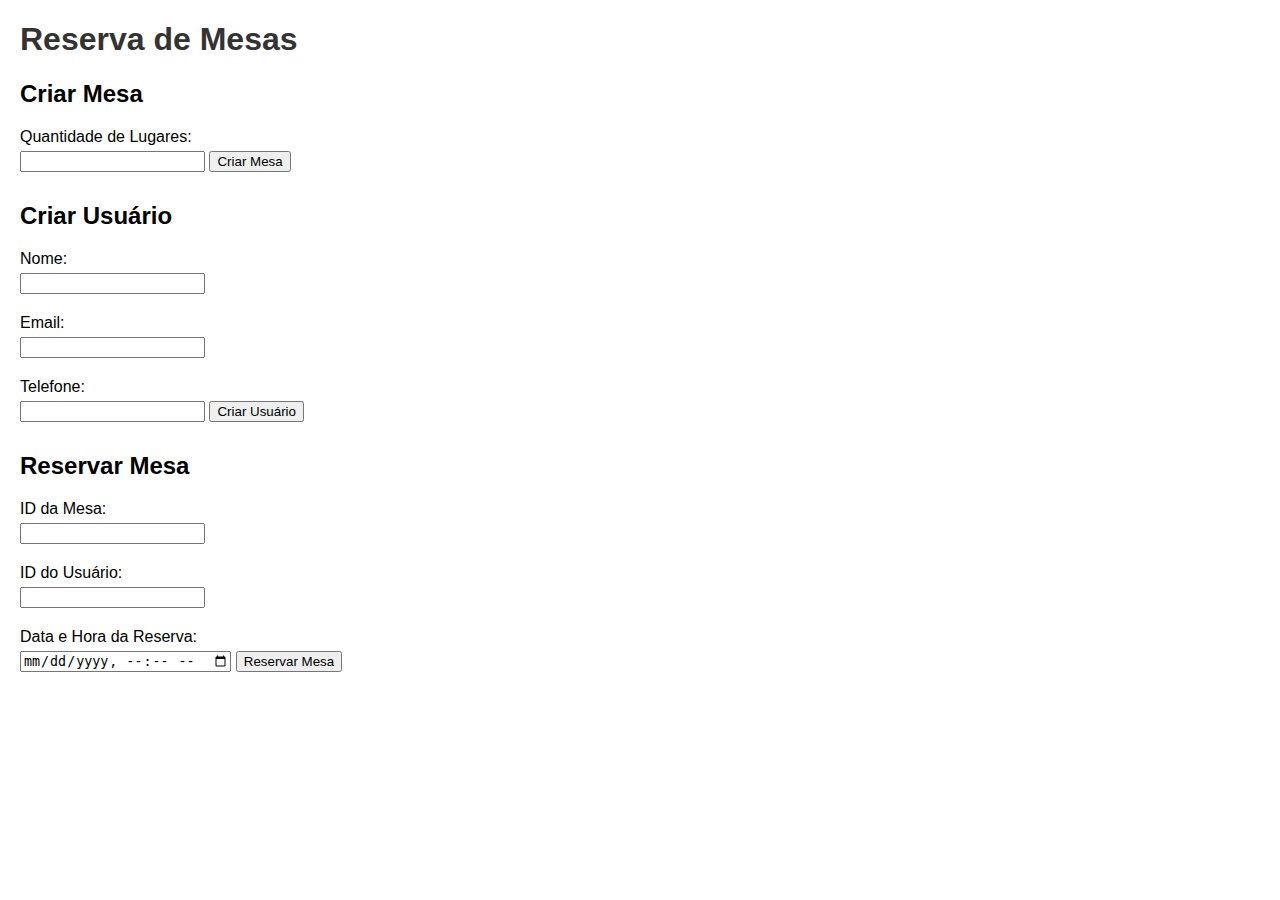
==== frontend/index.html @ 82121814 "FRONTEND version 1.0" ====
<!DOCTYPE html>
<html lang="pt-BR">
<head>
    <meta charset="UTF-8">
    <meta name="viewport" content="width=device-width, initial-scale=1.0">
    <title>Reserva de Mesas</title>
    <link rel="stylesheet" href="style.css">
</head>
<body>
<h1>Reserva de Mesas</h1>

<h2>Criar Mesa</h2>
<form id="mesaForm">
    <label for="quantidadeDeLugares">Quantidade de Lugares:</label>
    <input type="number" id="quantidadeDeLugares" required>
    <button type="submit">Criar Mesa</button>
</form>

<h2>Criar Usuário</h2>
<form id="usuarioForm">
    <label for="nome">Nome:</label>
    <input type="text" id="nome" required>
    <label for="email">Email:</label>
    <input type="email" id="email" required>
    <label for="telefone">Telefone:</label>
    <input type="text" id="telefone" required>
    <button type="submit">Criar Usuário</button>
</form>

<h2>Reservar Mesa</h2>
<form id="reservaForm">
    <label for="mesaId">ID da Mesa:</label>
    <input type="number" id="mesaId" required>
    <label for="usuarioId">ID do Usuário:</label>
    <input type="number" id="usuarioId" required>
    <label for="dataReserva">Data e Hora da Reserva:</label>
    <input type="datetime-local" id="dataReserva" required>
    <button type="submit">Reservar Mesa</button>
</form>

<script src="script.js"></script>
</body>
</html>
---- frontend/style.css ----
body {
    font-family: Arial, sans-serif;
    margin: 20px;
}

h1 {
    color: #333;
}

form {
    margin-bottom: 20px;
}

label {
    display: block;
    margin-top: 10px;
}

input {
    margin-top: 5px;
    margin-bottom: 10px;
}
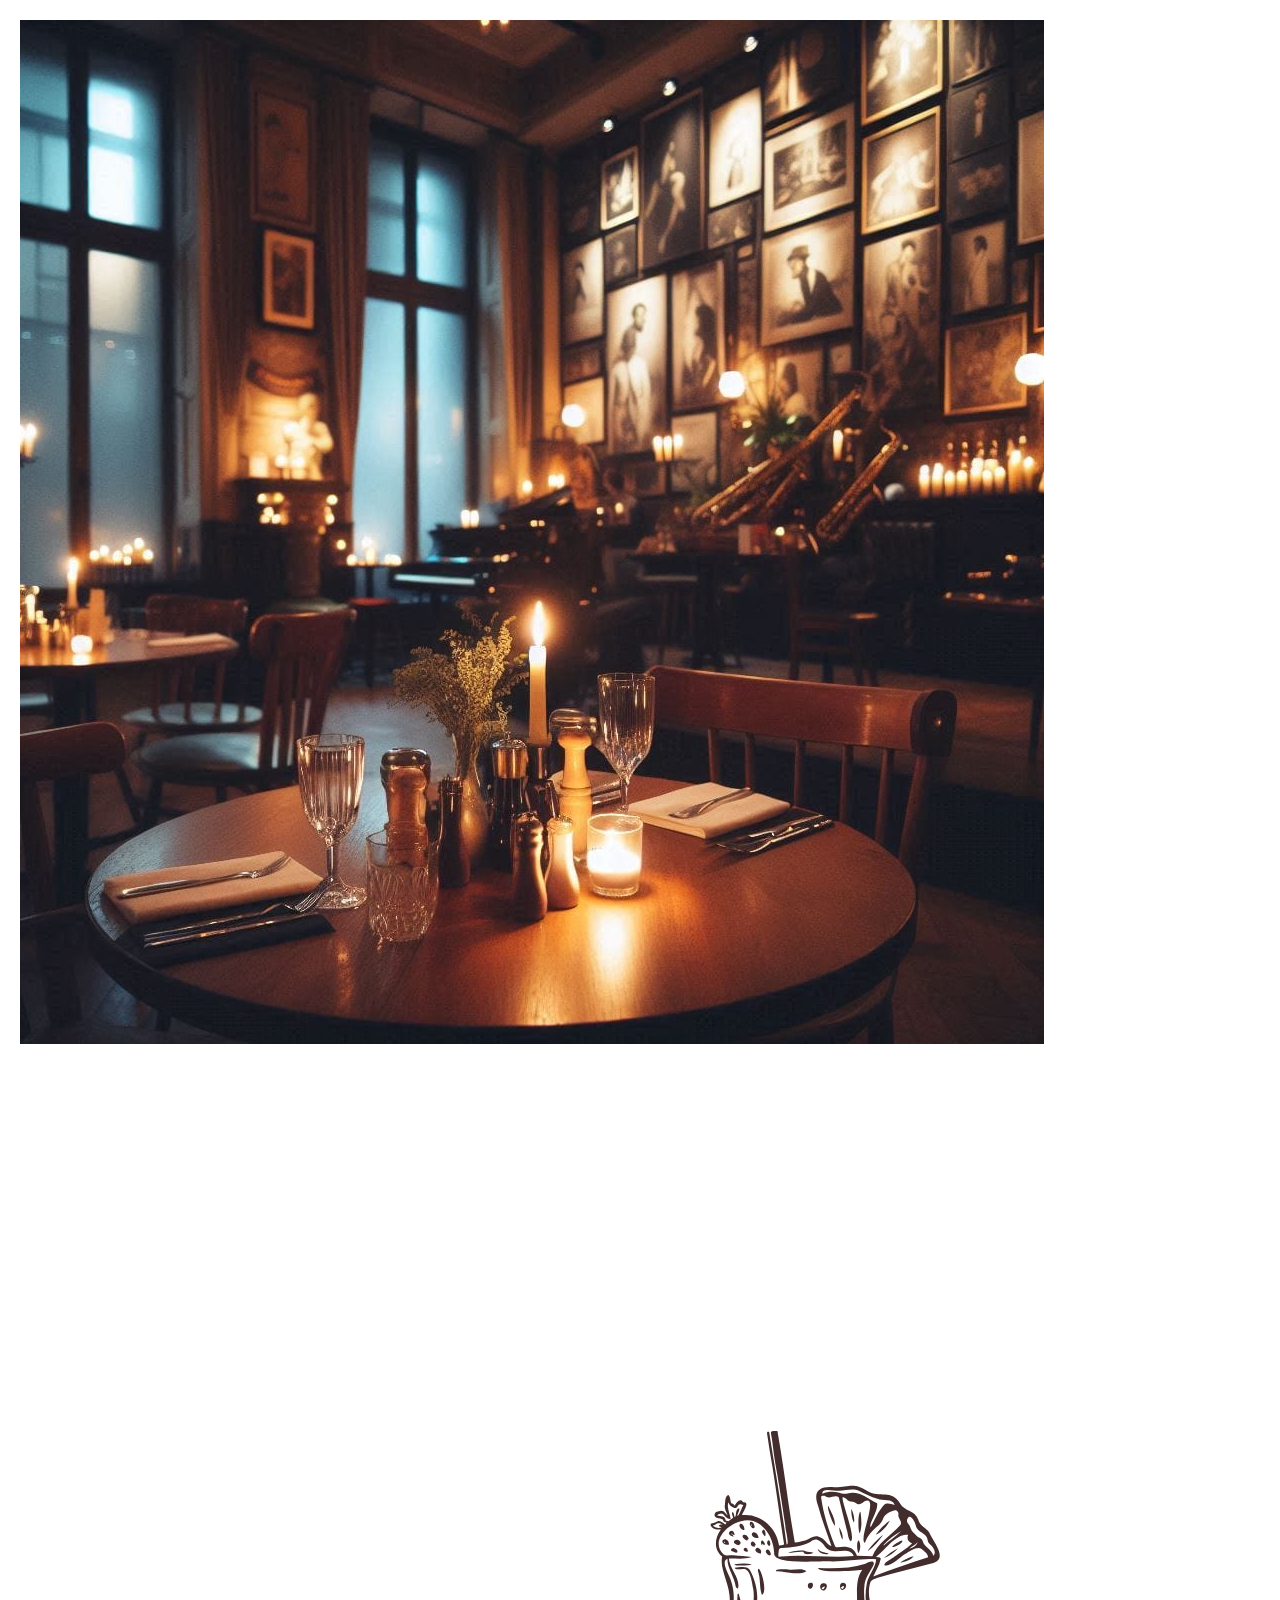
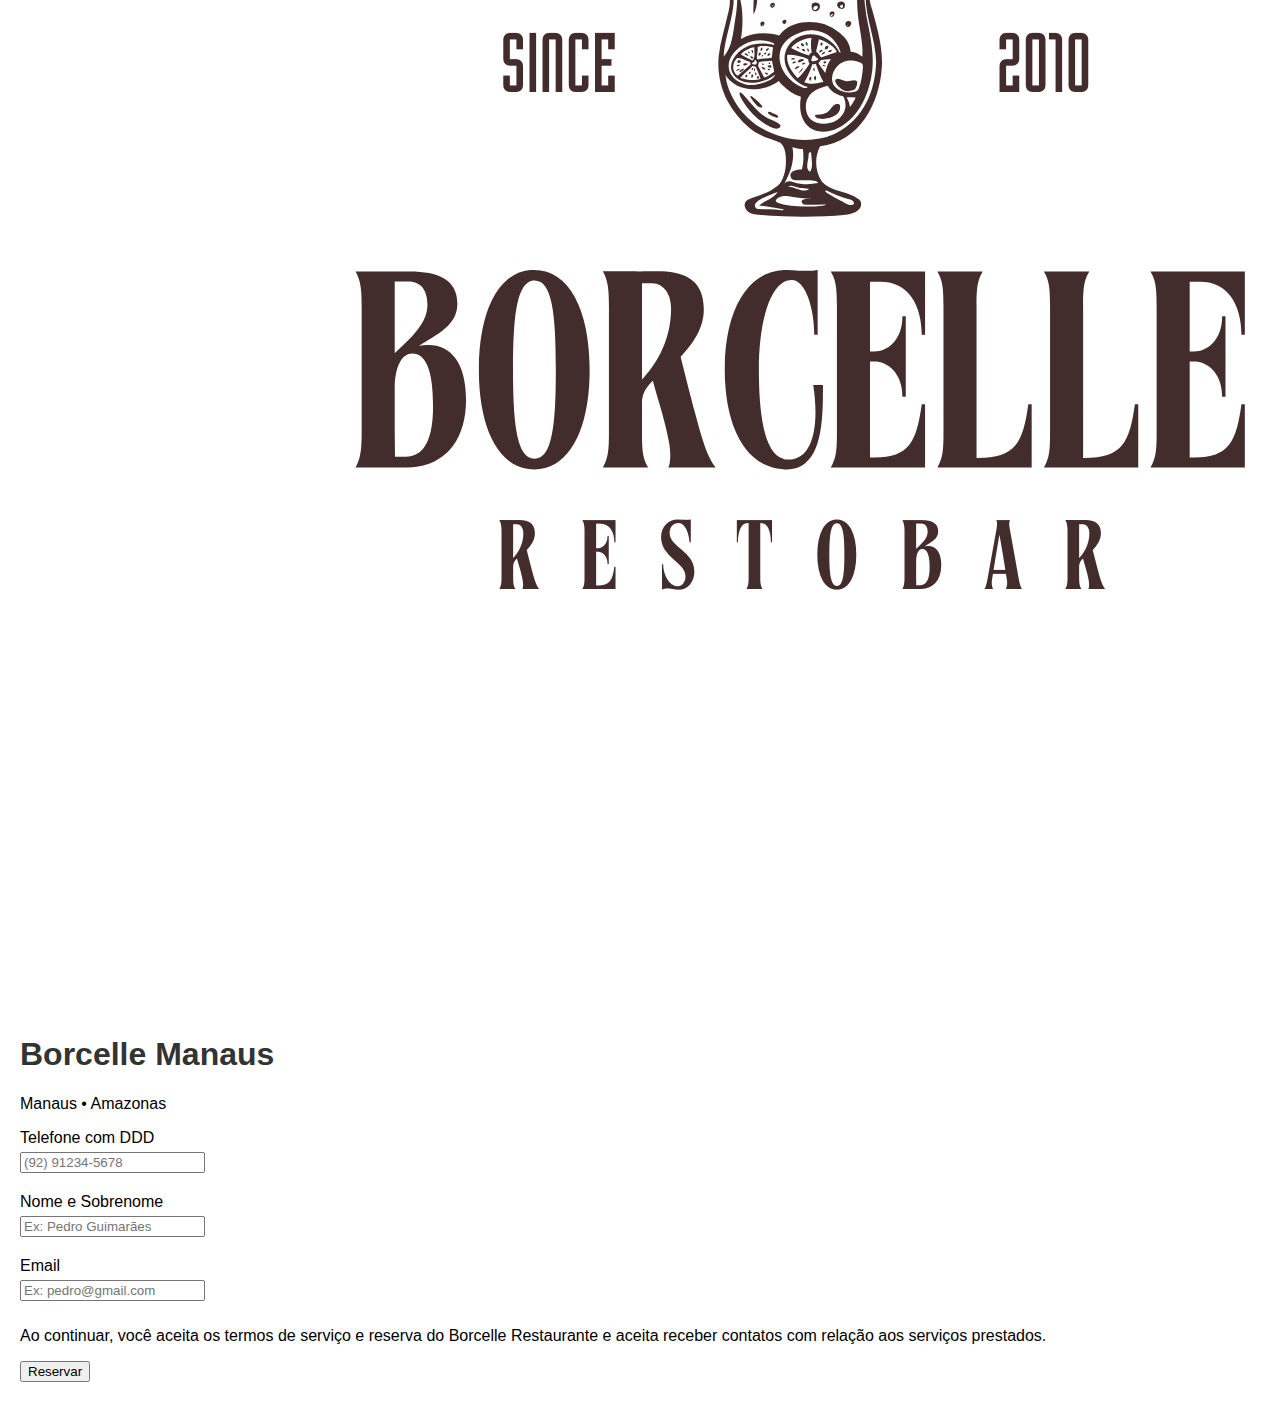
==== commit c3a1df92: "FRONTEND version 2.1" ====
--- a/frontend/index.html
+++ b/frontend/index.html
@@ -3,41 +3,53 @@
 <head>
     <meta charset="UTF-8">
     <meta name="viewport" content="width=device-width, initial-scale=1.0">
-    <title>Reserva de Mesas</title>
+    <title>Borcelle Manaus - Reserva</title>
     <link rel="stylesheet" href="style.css">
 </head>
 <body>
-<h1>Reserva de Mesas</h1>
 
-<h2>Criar Mesa</h2>
-<form id="mesaForm">
-    <label for="quantidadeDeLugares">Quantidade de Lugares:</label>
-    <input type="number" id="quantidadeDeLugares" required>
-    <button type="submit">Criar Mesa</button>
-</form>
+    <div class="container">
+        <div class="image-container">
+            <!-- Insira a imagem de fundo do restaurante aqui -->
+            <img src="/frontend/img/background.jpg" alt="background-img" class="background-img">
+        </div>
+        
+        <div class="content">
+            <div class="logo">
+                <img src="/frontend/img/logo.png" alt="logo" class="logo-img">
+            </div>
+            
+            <h1>Borcelle Manaus</h1>
+            <p>Manaus • Amazonas</p>
 
-<h2>Criar Usuário</h2>
-<form id="usuarioForm">
-    <label for="nome">Nome:</label>
-    <input type="text" id="nome" required>
-    <label for="email">Email:</label>
-    <input type="email" id="email" required>
-    <label for="telefone">Telefone:</label>
-    <input type="text" id="telefone" required>
-    <button type="submit">Criar Usuário</button>
-</form>
+            <div class="form-container">
+                <div class="form-group">
+                    <label for="telefone">Telefone com DDD</label>
+                    <input type="tel" id="telefone" placeholder="(92) 91234-5678">
+                </div>
 
-<h2>Reservar Mesa</h2>
-<form id="reservaForm">
-    <label for="mesaId">ID da Mesa:</label>
-    <input type="number" id="mesaId" required>
-    <label for="usuarioId">ID do Usuário:</label>
-    <input type="number" id="usuarioId" required>
-    <label for="dataReserva">Data e Hora da Reserva:</label>
-    <input type="datetime-local" id="dataReserva" required>
-    <button type="submit">Reservar Mesa</button>
-</form>
+                <div class="form-group">
+                    <label for="nome">Nome e Sobrenome</label>
+                    <input type="text" id="nome" placeholder="Ex: Pedro Guimarães">
+                </div>
 
-<script src="script.js"></script>
+                <div class="form-group">
+                    <label for="email">Email</label>
+                    <input type="email" id="email" placeholder="Ex: pedro@gmail.com">
+                </div>
+
+                
+
+                
+
+                <p class="termos">
+                    Ao continuar, você aceita os termos de serviço e reserva do Borcelle Restaurante e aceita receber contatos com relação aos serviços prestados.
+                </p>
+
+                <button type="submit" class="btn-reservar">Reservar</button>
+            </div>
+        </div>
+    </div>
+
 </body>
 </html>
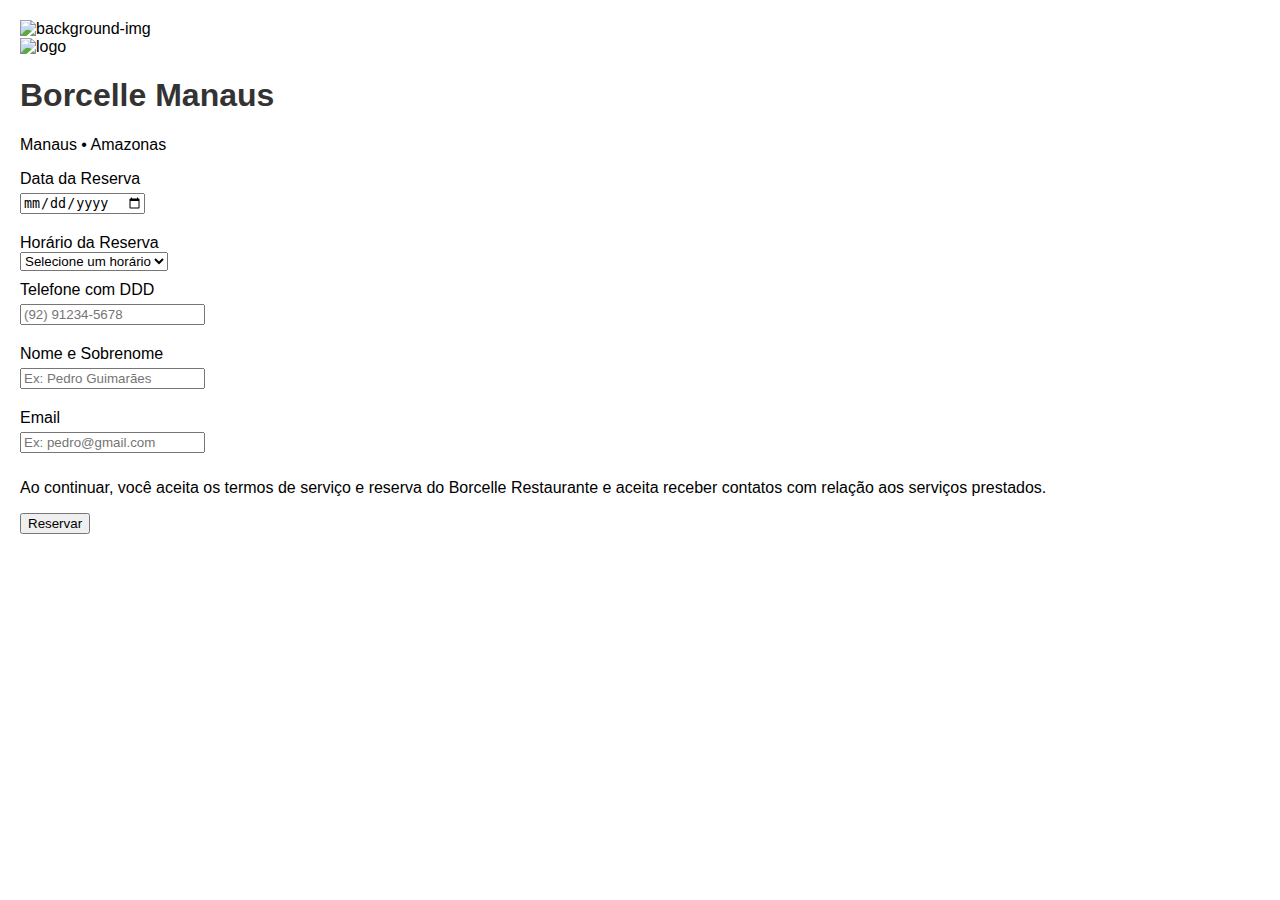
==== commit 399f6fa5: "Merge pull request #1 from lucaxxxxx/master" ====
--- a/frontend/index.html
+++ b/frontend/index.html
@@ -8,48 +8,61 @@
 </head>
 <body>
 
-    <div class="container">
-        <div class="image-container">
-            <!-- Insira a imagem de fundo do restaurante aqui -->
-            <img src="/frontend/img/background.jpg" alt="background-img" class="background-img">
+<div class="container">
+    <div class="image-container">
+        <img src="C:/Users/alunoibc/IdeaProjects/ReservaApi-main/frontend/img/background.jpg" alt="background-img" class="background-img">
+    </div>
+
+    <div class="content">
+        <div class="logo">
+            <img src="C:/Users/alunoibc/IdeaProjects/ReservaApi-main/frontend/img/logo.png" alt="logo" class="logo-img">
         </div>
-        
-        <div class="content">
-            <div class="logo">
-                <img src="/frontend/img/logo.png" alt="logo" class="logo-img">
+
+        <h1>Borcelle Manaus</h1>
+        <p>Manaus • Amazonas</p>
+
+        <form class="form-container" action="concluido.html" method="POST">
+            <div class="form-group">
+                <label for="data">Data da Reserva</label>
+                <input type="date" id="data" required>
             </div>
-            
-            <h1>Borcelle Manaus</h1>
-            <p>Manaus • Amazonas</p>
 
-            <div class="form-container">
-                <div class="form-group">
-                    <label for="telefone">Telefone com DDD</label>
-                    <input type="tel" id="telefone" placeholder="(92) 91234-5678">
-                </div>
+            <div class="form-group">
+                <label for="hora">Horário da Reserva</label>
+                <select id="hora" required>
+                    <option value="" disabled selected>Selecione um horário</option>
+                    <option value="18:00">18:00</option>
+                    <option value="19:00">19:00</option>
+                    <option value="20:00">20:00</option>
+                    <option value="21:00">21:00</option>
+                    <option value="22:00">22:00</option>
+                    <option value="23:00">23:00</option>
+                </select>
+            </div>
 
-                <div class="form-group">
-                    <label for="nome">Nome e Sobrenome</label>
-                    <input type="text" id="nome" placeholder="Ex: Pedro Guimarães">
-                </div>
+            <div class="form-group">
+                <label for="telefone">Telefone com DDD</label>
+                <input type="tel" id="telefone" placeholder="(92) 91234-5678" required>
+            </div>
 
-                <div class="form-group">
-                    <label for="email">Email</label>
-                    <input type="email" id="email" placeholder="Ex: pedro@gmail.com">
-                </div>
+            <div class="form-group">
+                <label for="nome">Nome e Sobrenome</label>
+                <input type="text" id="nome" placeholder="Ex: Pedro Guimarães" required>
+            </div>
 
-                
+            <div class="form-group">
+                <label for="email">Email</label>
+                <input type="email" id="email" placeholder="Ex: pedro@gmail.com" required>
+            </div>
 
-                
+            <p class="termos">
+                Ao continuar, você aceita os termos de serviço e reserva do Borcelle Restaurante e aceita receber contatos com relação aos serviços prestados.
+            </p>
 
-                <p class="termos">
-                    Ao continuar, você aceita os termos de serviço e reserva do Borcelle Restaurante e aceita receber contatos com relação aos serviços prestados.
-                </p>
-
-                <button type="submit" class="btn-reservar">Reservar</button>
-            </div>
-        </div>
+            <button type="submit" class="btn-reservar">Reservar</button>
+        </form>
     </div>
+</div>
 
 </body>
 </html>
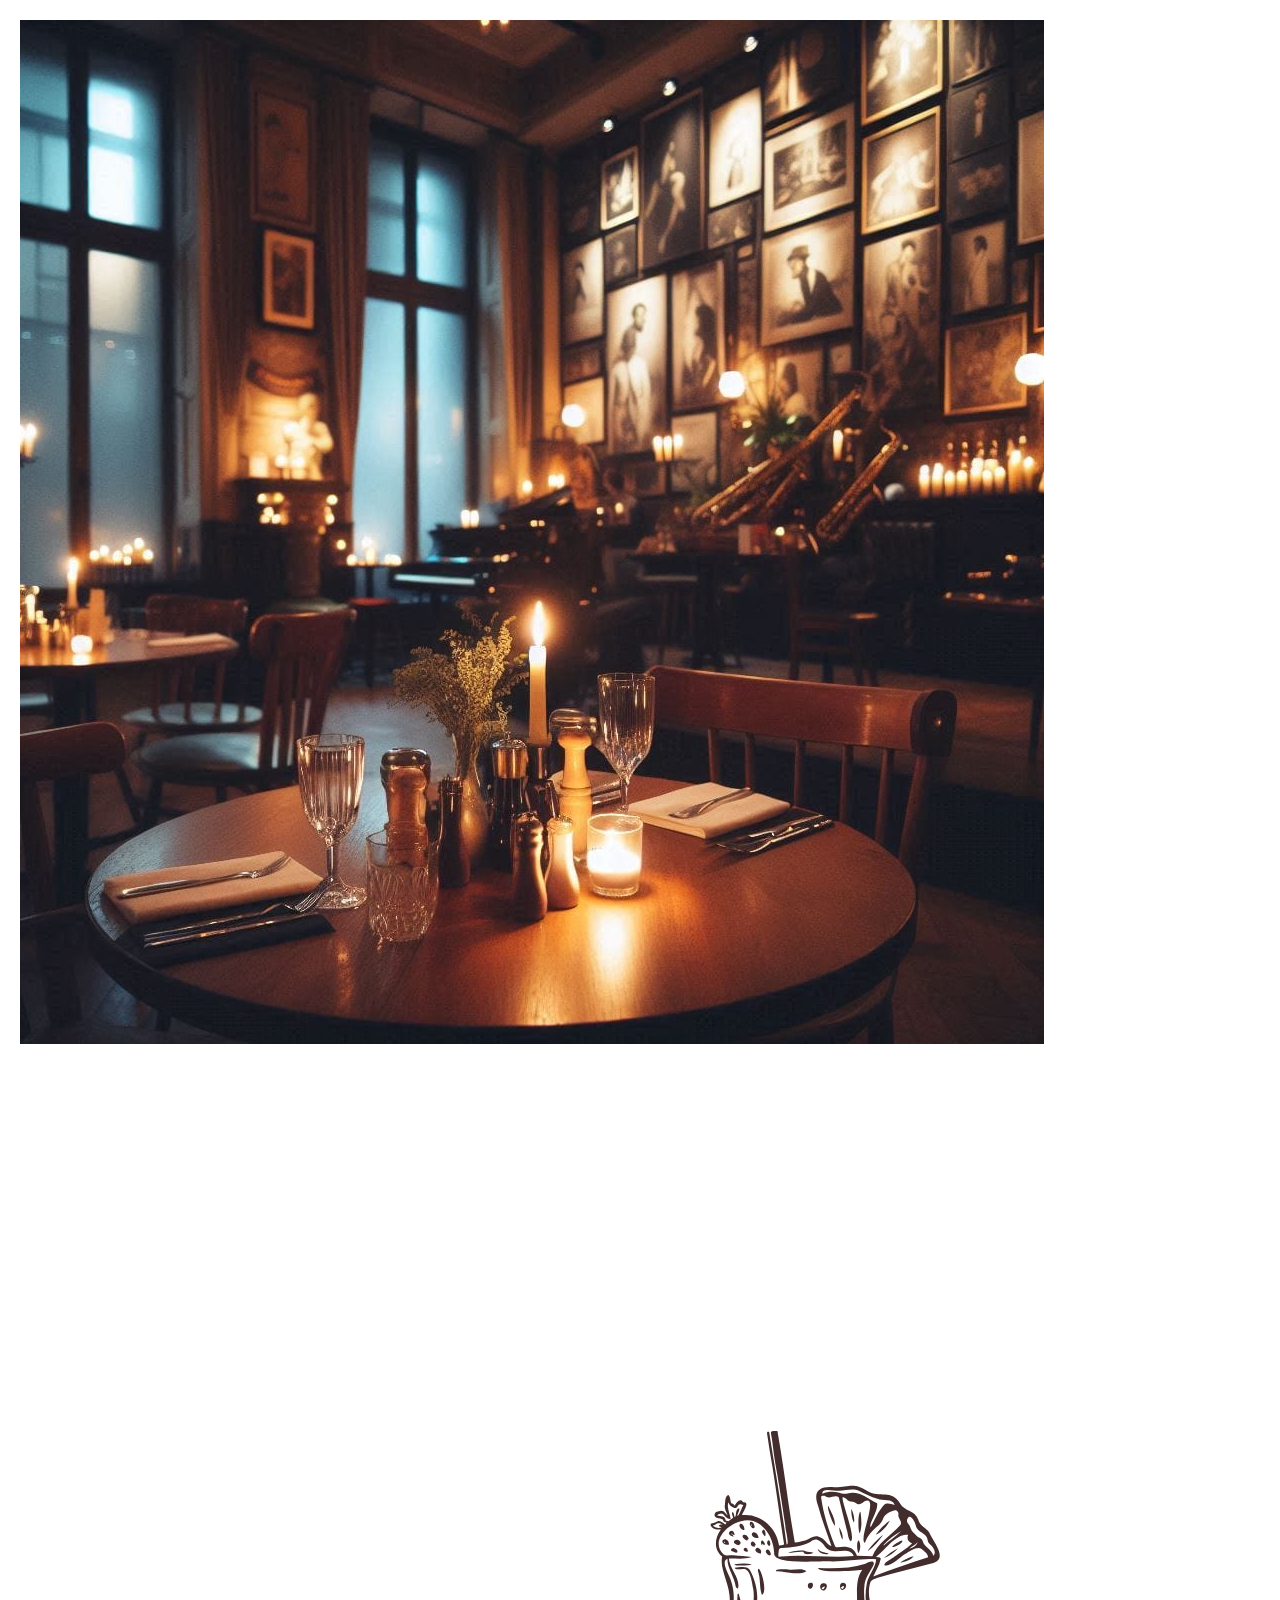
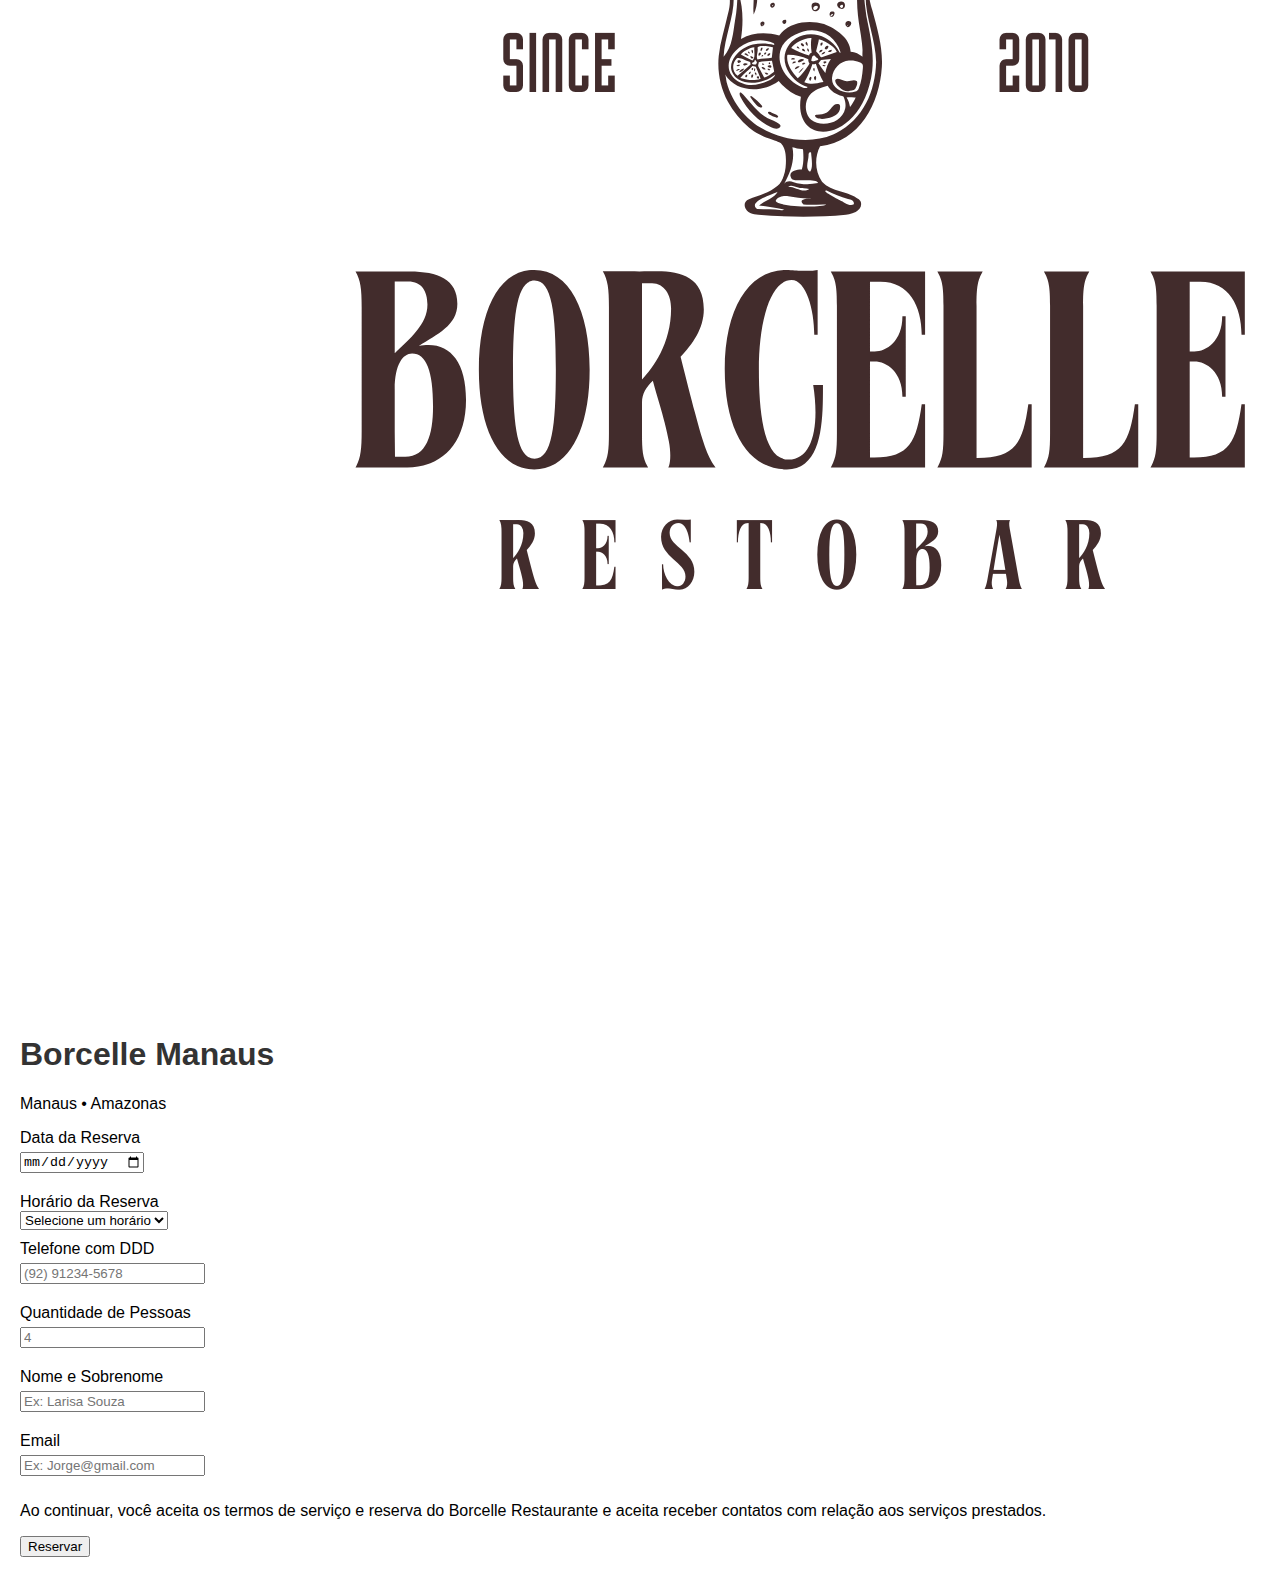
==== commit 30479498: "FRONTEND version 2.2" ====
--- a/frontend/index.html
+++ b/frontend/index.html
@@ -5,31 +5,32 @@
     <meta name="viewport" content="width=device-width, initial-scale=1.0">
     <title>Borcelle Manaus - Reserva</title>
     <link rel="stylesheet" href="style.css">
+    <script src="/frontend/script.js" defer></script>
 </head>
 <body>
 
 <div class="container">
     <div class="image-container">
-        <img src="C:/Users/alunoibc/IdeaProjects/ReservaApi-main/frontend/img/background.jpg" alt="background-img" class="background-img">
+        <img src="/frontend/img/background.jpg" alt="background-img" class="background-img">
     </div>
 
     <div class="content">
         <div class="logo">
-            <img src="C:/Users/alunoibc/IdeaProjects/ReservaApi-main/frontend/img/logo.png" alt="logo" class="logo-img">
+            <img src="/frontend/img/logo.png" alt="logo" class="logo-img">
         </div>
 
         <h1>Borcelle Manaus</h1>
         <p>Manaus • Amazonas</p>
 
-        <form class="form-container" action="concluido.html" method="POST">
+        <form id="reservaForm" class="form-container">
             <div class="form-group">
                 <label for="data">Data da Reserva</label>
-                <input type="date" id="data" required>
+                <input type="date" id="data" name="data" required>
             </div>
 
             <div class="form-group">
                 <label for="hora">Horário da Reserva</label>
-                <select id="hora" required>
+                <select id="hora" name="hora" required>
                     <option value="" disabled selected>Selecione um horário</option>
                     <option value="18:00">18:00</option>
                     <option value="19:00">19:00</option>
@@ -42,17 +43,22 @@
 
             <div class="form-group">
                 <label for="telefone">Telefone com DDD</label>
-                <input type="tel" id="telefone" placeholder="(92) 91234-5678" required>
+                <input type="tel" id="telefone" name="telefone" placeholder="(92) 91234-5678" required>
+            </div>
+
+            <div class="form-group">
+                <label for="mesa">Quantidade de Pessoas</label>
+                <input type="number" id="mesa" name="mesa" placeholder="4" required>
             </div>
 
             <div class="form-group">
                 <label for="nome">Nome e Sobrenome</label>
-                <input type="text" id="nome" placeholder="Ex: Pedro Guimarães" required>
+                <input type="text" id="nome" name="nome" placeholder="Ex: Larisa Souza" required>
             </div>
 
             <div class="form-group">
                 <label for="email">Email</label>
-                <input type="email" id="email" placeholder="Ex: pedro@gmail.com" required>
+                <input type="email" id="email" name="email" placeholder="Ex: Jorge@gmail.com" required>
             </div>
 
             <p class="termos">
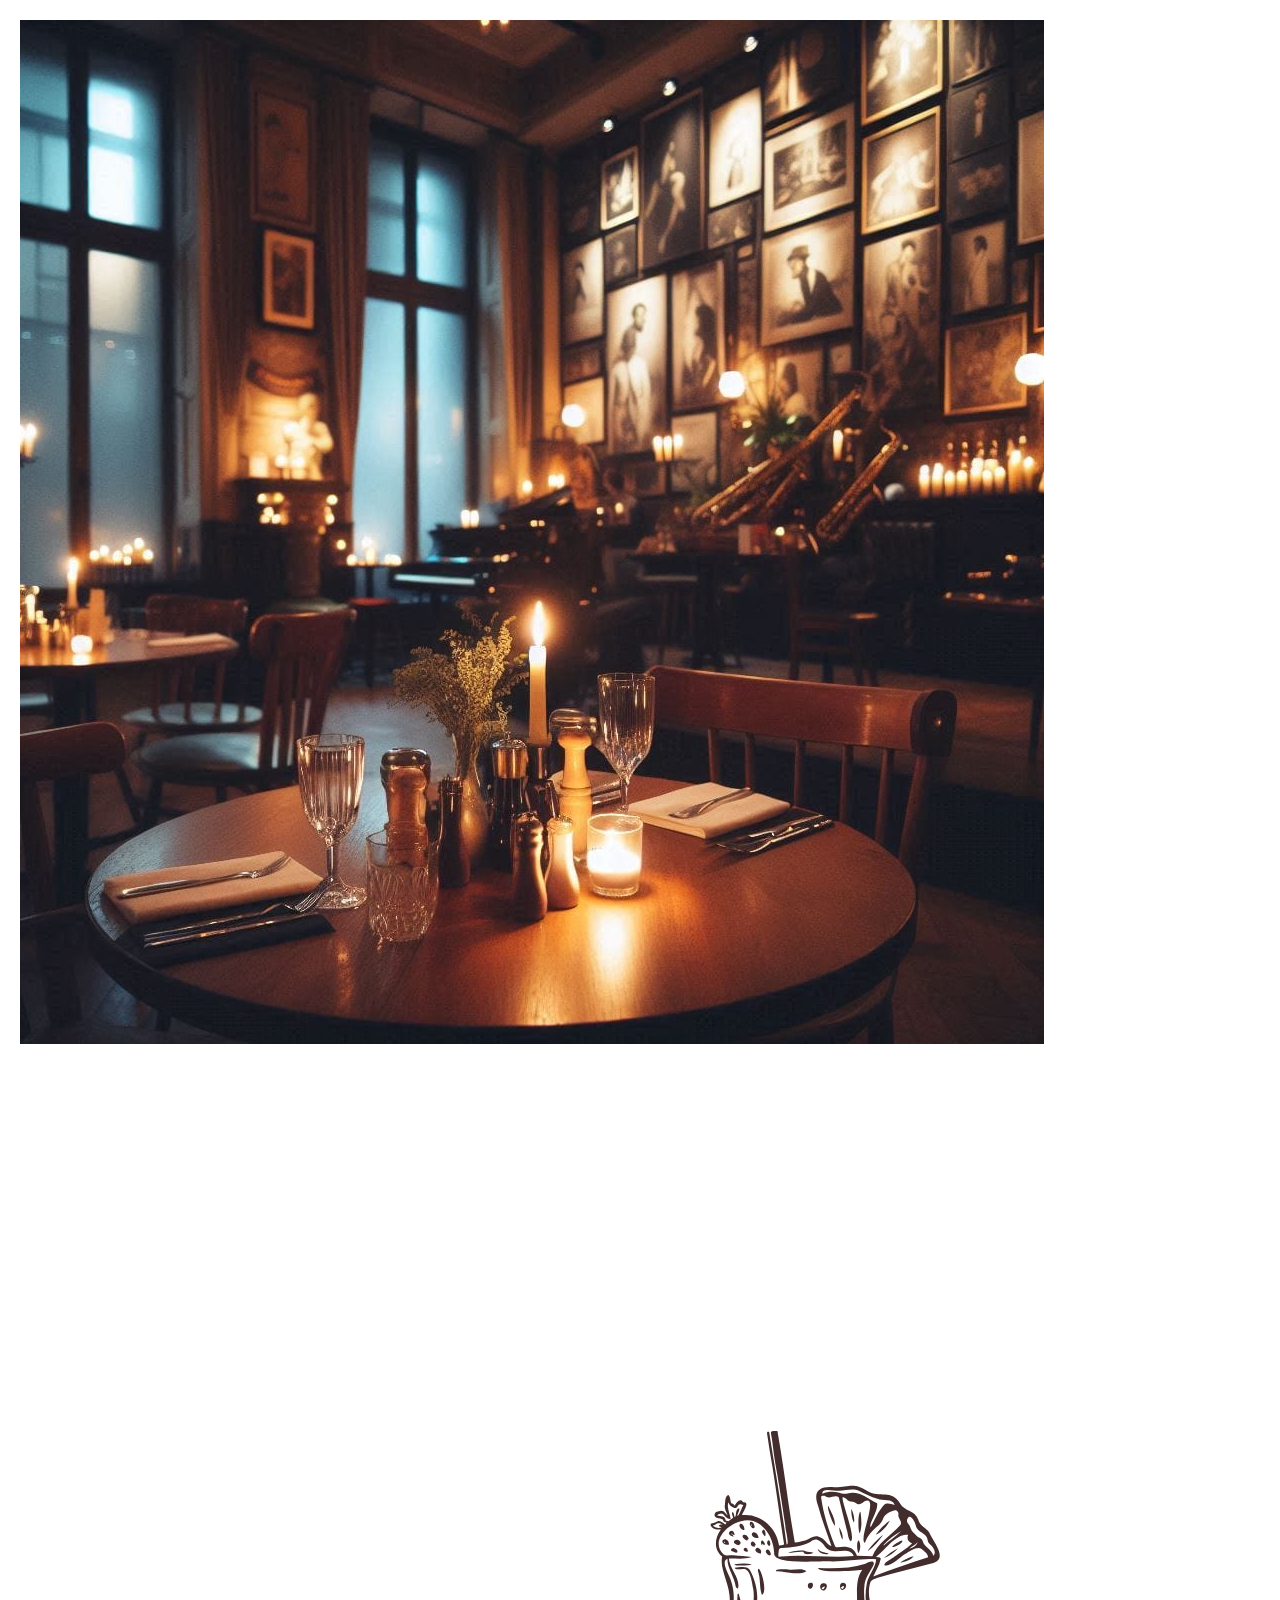
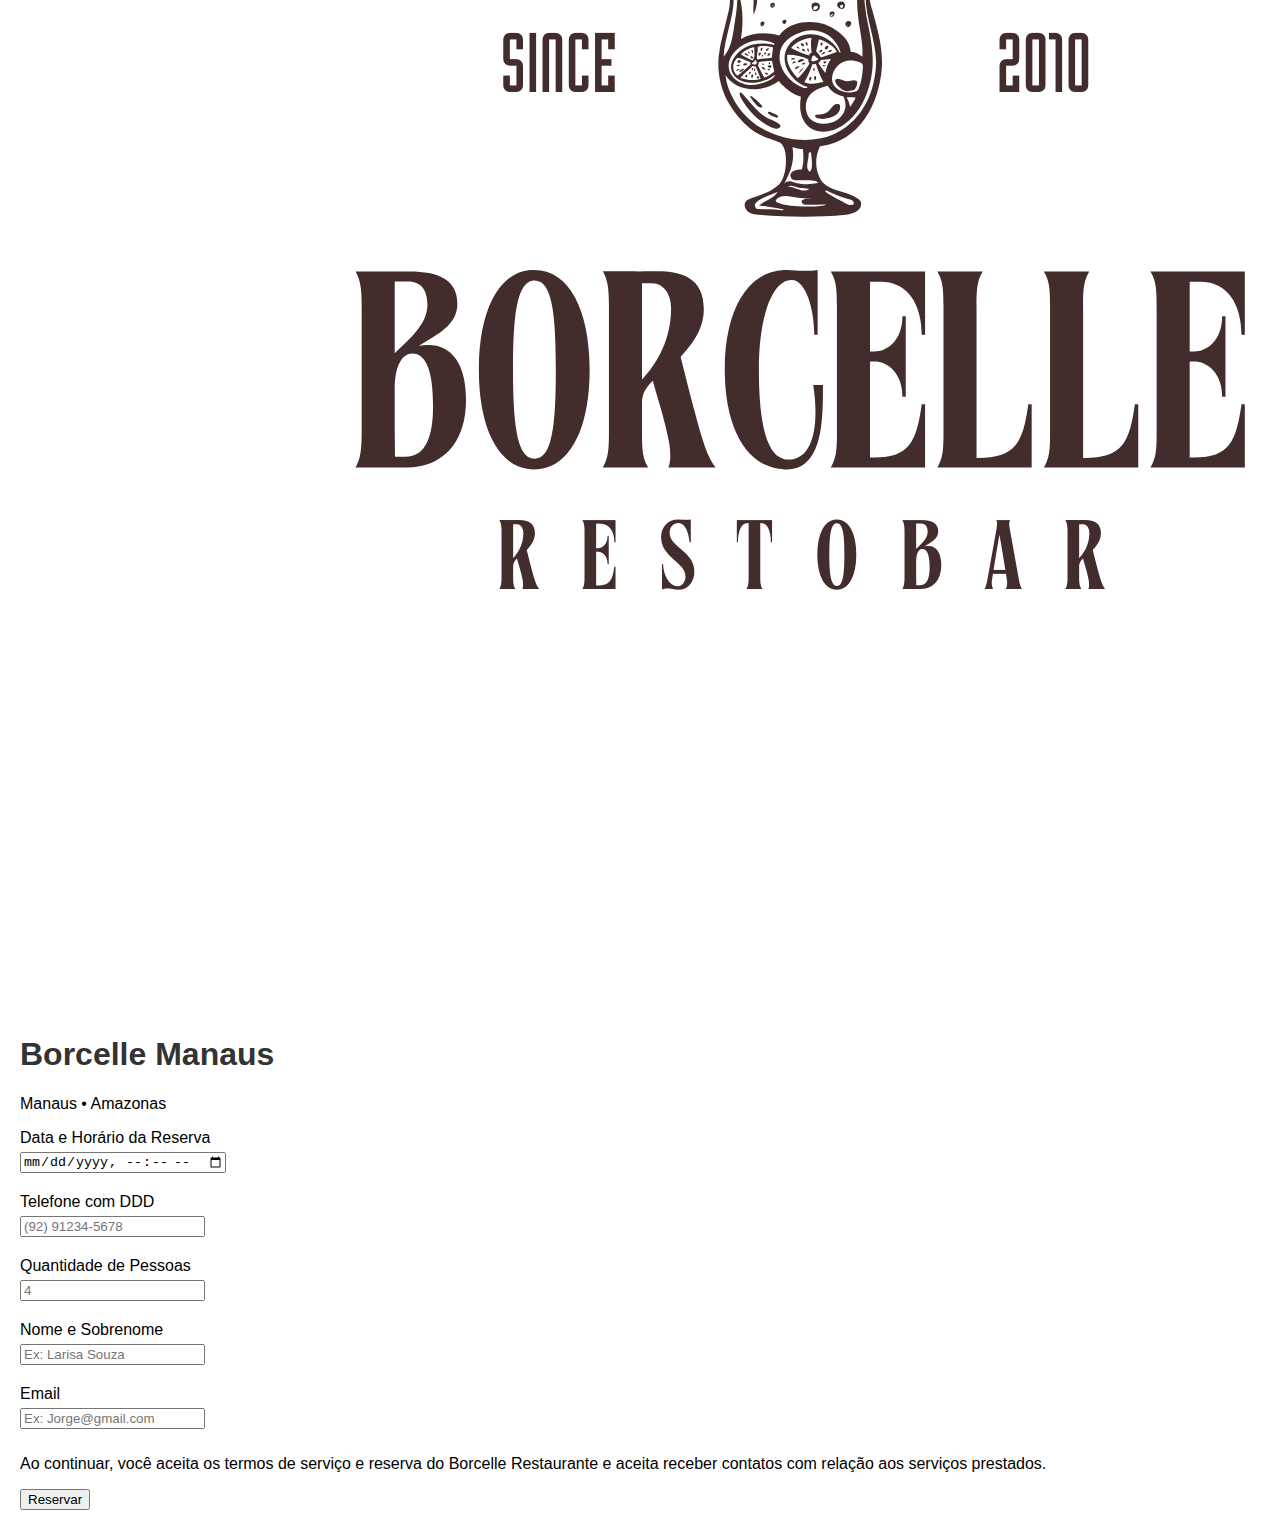
==== commit eabd8ccc: "FRONTEND 3.0" ====
--- a/frontend/index.html
+++ b/frontend/index.html
@@ -24,21 +24,8 @@
 
         <form id="reservaForm" class="form-container">
             <div class="form-group">
-                <label for="data">Data da Reserva</label>
-                <input type="date" id="data" name="data" required>
-            </div>
-
-            <div class="form-group">
-                <label for="hora">Horário da Reserva</label>
-                <select id="hora" name="hora" required>
-                    <option value="" disabled selected>Selecione um horário</option>
-                    <option value="18:00">18:00</option>
-                    <option value="19:00">19:00</option>
-                    <option value="20:00">20:00</option>
-                    <option value="21:00">21:00</option>
-                    <option value="22:00">22:00</option>
-                    <option value="23:00">23:00</option>
-                </select>
+                <label for="dataHora">Data e Horário da Reserva</label>
+                <input type="datetime-local" id="dataHora" name="dataHora" required>
             </div>
 
             <div class="form-group">
